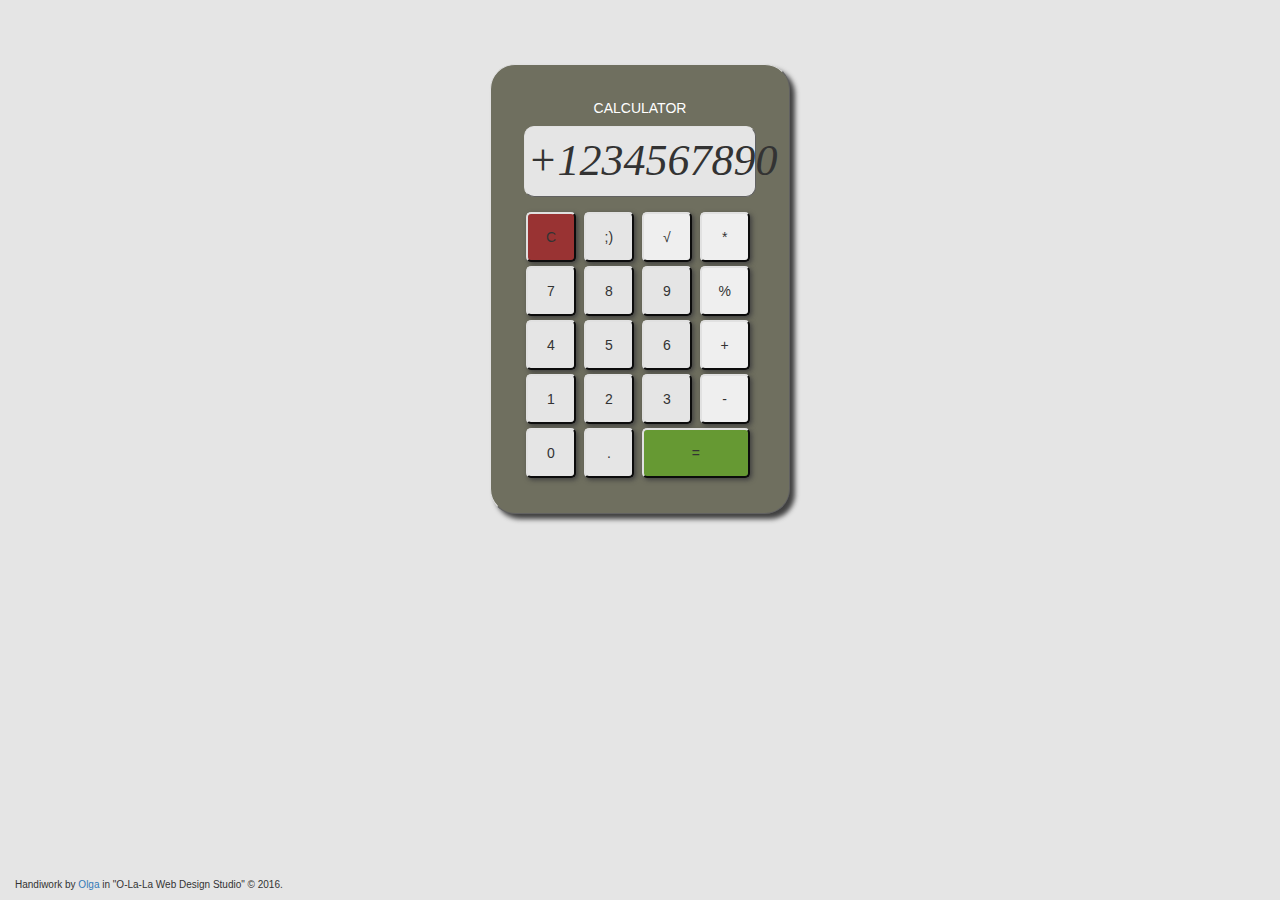
==== index.html @ 1a1bd8c2 "Create index.html" ====
<!DOCTYPE html>
<html>
<head>
<meta http-equiv="content-type" content="text/html; charset=UTF-8">
<meta charset="utf-8">
</head>

<script src="https://cdnjs.cloudflare.com/ajax/libs/jquery/2.2.2/jquery.min.js" type="text/javascript" ></script>
<script src="jquery/2.1.4/jquery.min.js" type="text/javascript" ></script>
<link rel="stylesheet" href="https://maxcdn.bootstrapcdn.com/bootstrap/3.3.1/css/bootstrap.min.css" />
<link rel="stylesheet" href="https://maxcdn.bootstrapcdn.com/font-awesome/4.5.0/css/font-awesome.min.css" />
<link rel="stylesheet" type="text/css" href="https://fonts.googleapis.com/css?family=Open Sans">
<link rel="stylesheet" type="text/css" href="https://fonts.googleapis.com/css?family=VT323">

<style id="chrome://firebug/default-stylesheet.css" type="text/css">
@font-face {
font-family: 'CalculatorFont';
src: url('https://raw.githubusercontent.com/green-slug/Pics/master/pocket_calcuatlor_tt.ttf');
}

#ContainerText {
padding: 5% 1% 5% 1%; 
height: 100vh;
background-color: #E5E5E5;
}

#CalculatorMain {
padding: 2% 1% 2% 1%; 
box-shadow: 5px 5px 5px #404040;
border-left-color: #e1e1e1;
border-top-color: #e1e1e1;
border-right-color: #616161;
border-bottom-color: #616161;  
border-radius: 25px;
border-style: solid;
border-width: 1px;
background-color: #6f6f5f;
width: 300px;
height: 450px;
}

#CalculatorHeader {
padding: 3% 1% 3% 1%; 
align: center;
color: #fff;
}

#CalculatorField {
padding: 1% 3% 1% 1%;
width: 85%;
background-color: #e5e5e5;
border-left-color: #e1e1e1;
border-top-color: #e1e1e1;
border-right-color: #616161;
border-bottom-color: #616161;  
border-radius: 10px;
border-style: solid;
border-width: 1px;
font-family: CalculatorFont;
font-size: 44px;
font-style: italic;
text-align: right;
}

#CalculatorButtons {
width: 85%;
padding: 5% 0% 0% 0%;
}

.button {
margin: 2px 2px 2px 2px;
box-shadow: 2px 2px 5px #404040;
border-radius: 5px;
border-left-color: #e1e1e1;
border-top-color: #e1e1e1;
border-right-color: #616161;
border-bottom-color: #616161;  
height: 50px;
width: 50px;
}

#btnEqual {
width: 108px;
background-color: #669933;
}

.btnNumber {
background-color: #e5e5e5;
}

.btnOperation {
}

.btnClear {
background-color: #993333;
}

#footer {
position:absolute;
bottom:0;
font-size: 10px;
line-height: 1;
width: 100%;
}

</style>

<body>

<div class="container-fluid" id="ContainerText">

<div class="container-fluid" id="CalculatorMain">
<div class="container-fluid" id="CalculatorHeader" align="center">CALCULATOR</div>
<div class="container-fluid" id="CalculatorField">+1234567890</div>

<div class="container-fluid" id="CalculatorButtons">

<button type="button" class="button btnClear" id="btnC">C</button>
<button type="button" class="button btnNumber" id="btnZ1">;)</button> 
<button type="button" class="button btnOperation" id="btnR">√</button>
<button type="button" class="button btnOperation" id="btnMultiple">*</button>

<button type="button" class="button btnNumber" id="btn7" onclick="captureNum('7')">7</button> 
<button type="button" class="button btnNumber" id="btn8" onclick="captureNum('8')">8</button> 
<button type="button" class="button btnNumber" id="btn8" onclick="captureNum('9')">9</button>
<button type="button" class="button btnOperation" id="btnDivide">%</button> 

<button type="button" class="button btnNumber" id="btn4" onclick="captureNum('4')">4</button> 
<button type="button" class="button btnNumber" id="btn5" onclick="captureNum('5')">5</button> 
<button type="button" class="button btnNumber" id="btn6" onclick="captureNum('6')">6</button>
<button type="button" class="button btnOperation" id="btnPlus">+</button> 

<button type="button" class="button btnNumber" id="btn1" onclick="captureNum('1')">1</button> 
<button type="button" class="button btnNumber" id="btn2" onclick="captureNum('2')">2</button>
<button type="button" class="button btnNumber" id="btn3" onclick="captureNum('3')">3</button>
<button type="button" class="button btnOperation" id="btnMinus">-</button> 

<button type="button" class="button btnNumber" id="btn0" onclick="captureNum('0')">0</button> 
<button type="button" class="button btnNumber" id="btnDp" onclick="captureNum('.')">.</button> 
<button type="button" class="button btnOperation" id="btnEqual">=</button> 


</div>

</div>
</div>

<script>
var buffer = 'z';

function captureNum (number){
console.log(number);
buffer=number||'z'||number;
console.log(buffer);
return buffer;
};

console.log(buffer);




</script>


<footer id="footer">
      <div class="container-fluid">
      <p>Handiwork by <a href="mailto:spamute@gmail.com">Olga</a> in "O-La-La Web Design Studio" © 2016.</p>
      </div>
</footer> 
    
</body>
</html>
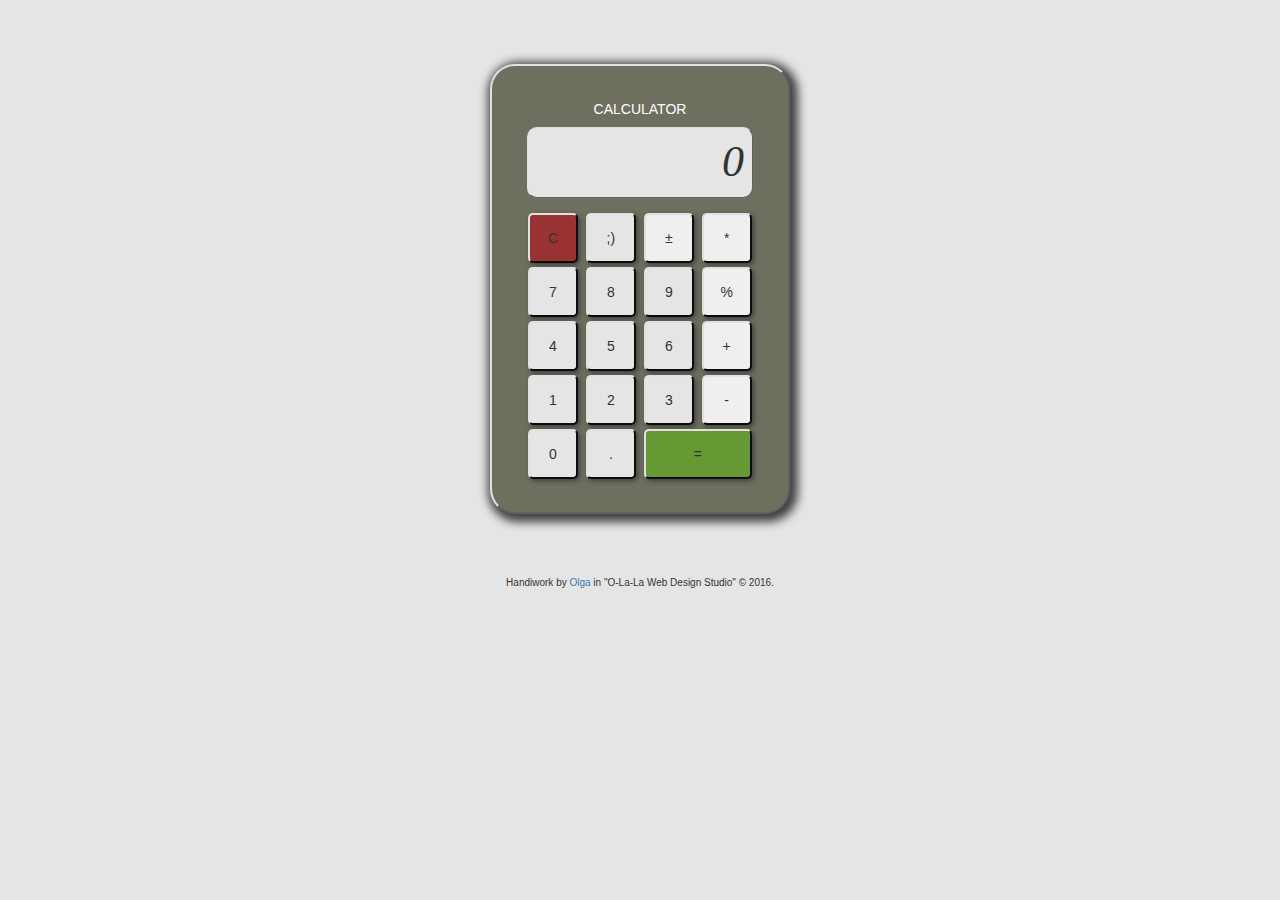
==== commit 232ee448: "Update index.html" ====
--- a/index.html
+++ b/index.html
@@ -18,22 +18,29 @@
 src: url('https://raw.githubusercontent.com/green-slug/Pics/master/pocket_calcuatlor_tt.ttf');
 }
 
-#ContainerText {
+body {
+background-color: #E5E5E5;
+}
+
+#ContainerMain {
 padding: 5% 1% 5% 1%; 
-height: 100vh;
-background-color: #E5E5E5;
+}
+
+#footer {
+font-size: 10px;
+line-height: 1;
 }
 
 #CalculatorMain {
 padding: 2% 1% 2% 1%; 
-box-shadow: 5px 5px 5px #404040;
+box-shadow: 3px 3px 10px 5px #404040;
 border-left-color: #e1e1e1;
 border-top-color: #e1e1e1;
 border-right-color: #616161;
 border-bottom-color: #616161;  
 border-radius: 25px;
 border-style: solid;
-border-width: 1px;
+border-width: 2px;
 background-color: #6f6f5f;
 width: 300px;
 height: 450px;
@@ -41,13 +48,13 @@
 
 #CalculatorHeader {
 padding: 3% 1% 3% 1%; 
-align: center;
+text-align: center;
 color: #fff;
 }
 
 #CalculatorField {
 padding: 1% 3% 1% 1%;
-width: 85%;
+width: 226px;
 background-color: #e5e5e5;
 border-left-color: #e1e1e1;
 border-top-color: #e1e1e1;
@@ -63,7 +70,7 @@
 }
 
 #CalculatorButtons {
-width: 85%;
+width: 228px;
 padding: 5% 0% 0% 0%;
 }
 
@@ -94,80 +101,146 @@
 .btnClear {
 background-color: #993333;
 }
-
-#footer {
-position:absolute;
-bottom:0;
-font-size: 10px;
-line-height: 1;
-width: 100%;
-}
-
 </style>
 
 <body>
 
-<div class="container-fluid" id="ContainerText">
+<div class="container-fluid" id="ContainerMain">
 
 <div class="container-fluid" id="CalculatorMain">
 <div class="container-fluid" id="CalculatorHeader" align="center">CALCULATOR</div>
-<div class="container-fluid" id="CalculatorField">+1234567890</div>
+<div class="container-fluid" id="CalculatorField">0</div>
 
 <div class="container-fluid" id="CalculatorButtons">
 
-<button type="button" class="button btnClear" id="btnC">C</button>
-<button type="button" class="button btnNumber" id="btnZ1">;)</button> 
-<button type="button" class="button btnOperation" id="btnR">√</button>
-<button type="button" class="button btnOperation" id="btnMultiple">*</button>
+<button type="button" class="button btnClear" id="btnC" onclick="clearField()">C</button>
+<button type="button" class="button btnNumber" id="btnZ1" onclick="helloWorld()">;)</button> 
+<button type="button" class="button btnOperation" id="btnNeg">±</button>
+<button type="button" class="button btnOperation" id="btnMultiple" onclick="multNumbers()">*</button>
 
 <button type="button" class="button btnNumber" id="btn7" onclick="captureNum('7')">7</button> 
 <button type="button" class="button btnNumber" id="btn8" onclick="captureNum('8')">8</button> 
 <button type="button" class="button btnNumber" id="btn8" onclick="captureNum('9')">9</button>
-<button type="button" class="button btnOperation" id="btnDivide">%</button> 
+<button type="button" class="button btnOperation" id="btnDivide" onclick="divNumbers()">%</button> 
 
 <button type="button" class="button btnNumber" id="btn4" onclick="captureNum('4')">4</button> 
 <button type="button" class="button btnNumber" id="btn5" onclick="captureNum('5')">5</button> 
 <button type="button" class="button btnNumber" id="btn6" onclick="captureNum('6')">6</button>
-<button type="button" class="button btnOperation" id="btnPlus">+</button> 
-
-<button type="button" class="button btnNumber" id="btn1" onclick="captureNum('1')">1</button> 
+<button type="button" class="button btnOperation" id="btnPlus" onclick="addNumbers()">+</button> 
+
+<button type="button" class="button btnNumber" id="btn1" onclick="captureNum('1')">1</button>
 <button type="button" class="button btnNumber" id="btn2" onclick="captureNum('2')">2</button>
 <button type="button" class="button btnNumber" id="btn3" onclick="captureNum('3')">3</button>
-<button type="button" class="button btnOperation" id="btnMinus">-</button> 
+<button type="button" class="button btnOperation" id="btnMinus" onclick="substrNumbers()">-</button> 
 
 <button type="button" class="button btnNumber" id="btn0" onclick="captureNum('0')">0</button> 
 <button type="button" class="button btnNumber" id="btnDp" onclick="captureNum('.')">.</button> 
-<button type="button" class="button btnOperation" id="btnEqual">=</button> 
-
-
-</div>
-
-</div>
+<button type="button" class="button btnOperation" id="btnEqual" onclick="calcNumbers()">=</button> 
+
+
+</div>
+</div>
+</div>
+
+<div class="container-fluid" id="footer" align="center">
+<p>Handiwork by <a href="mailto:spamute@gmail.com">Olga</a> in "O-La-La Web Design Studio" © 2016.</p>
 </div>
 
 <script>
-var buffer = 'z';
+var buffer='';
+var firstNum='';
+var secondNum='';
+var operation='';
+var result=0;
+
+function clearField(){
+buffer='';
+firstNum='';
+secondNum='';
+operation='';
+result=0;
+document.getElementById("CalculatorField").innerHTML='0';
+return;
+};
+
+function helloWorld(){
+clearField();
+document.getElementById("CalculatorField").innerHTML='Hello World!';
+return;
+};
 
 function captureNum (number){
-console.log(number);
-buffer=number||'z'||number;
-console.log(buffer);
+if (buffer.length<=10) {
+buffer=buffer+number;
+document.getElementById("CalculatorField").innerHTML=buffer;
+}
+
+if (operation=='') {firstNum=buffer;}
+else {secondNum=buffer;}
+
+console.log('buffer: '+buffer);
+console.log('firstNum: '+firstNum);
+console.log('secondNum: '+secondNum);
+console.log('operation: '+operation);
+
 return buffer;
 };
 
-console.log(buffer);
-
-
+function addNumbers(){
+operation='plus';
+buffer='';
+return;
+};
+
+function substrNumbers(){
+operation='minus';
+buffer='';
+return;
+};
+
+function multNumbers(){
+operation='multiple';
+buffer='';
+return;
+};
+
+function divNumbers(){
+operation='divide';
+buffer='';
+return;
+};
+
+function calcResult (){
+
+if (operation=='plus'){
+result=+firstNum+(+secondNum);
+}
+else if (operation=='minus'){
+result=+firstNum-(+secondNum);
+}
+else if (operation=='multiple'){
+result=+firstNum*(+secondNum);
+}
+else if (operation=='divide'){
+result=+firstNum/(+secondNum);
+}
+firstNum=result;
+operation='';
+buffer='';
+secondNum='';
+return;
+};
+
+function calcNumbers(){
+calcResult();
+operation='';
+document.getElementById("CalculatorField").innerHTML=result;
+return;
+};
 
 
 </script>
 
-
-<footer id="footer">
-      <div class="container-fluid">
-      <p>Handiwork by <a href="mailto:spamute@gmail.com">Olga</a> in "O-La-La Web Design Studio" © 2016.</p>
-      </div>
-</footer> 
     
 </body>
 </html>
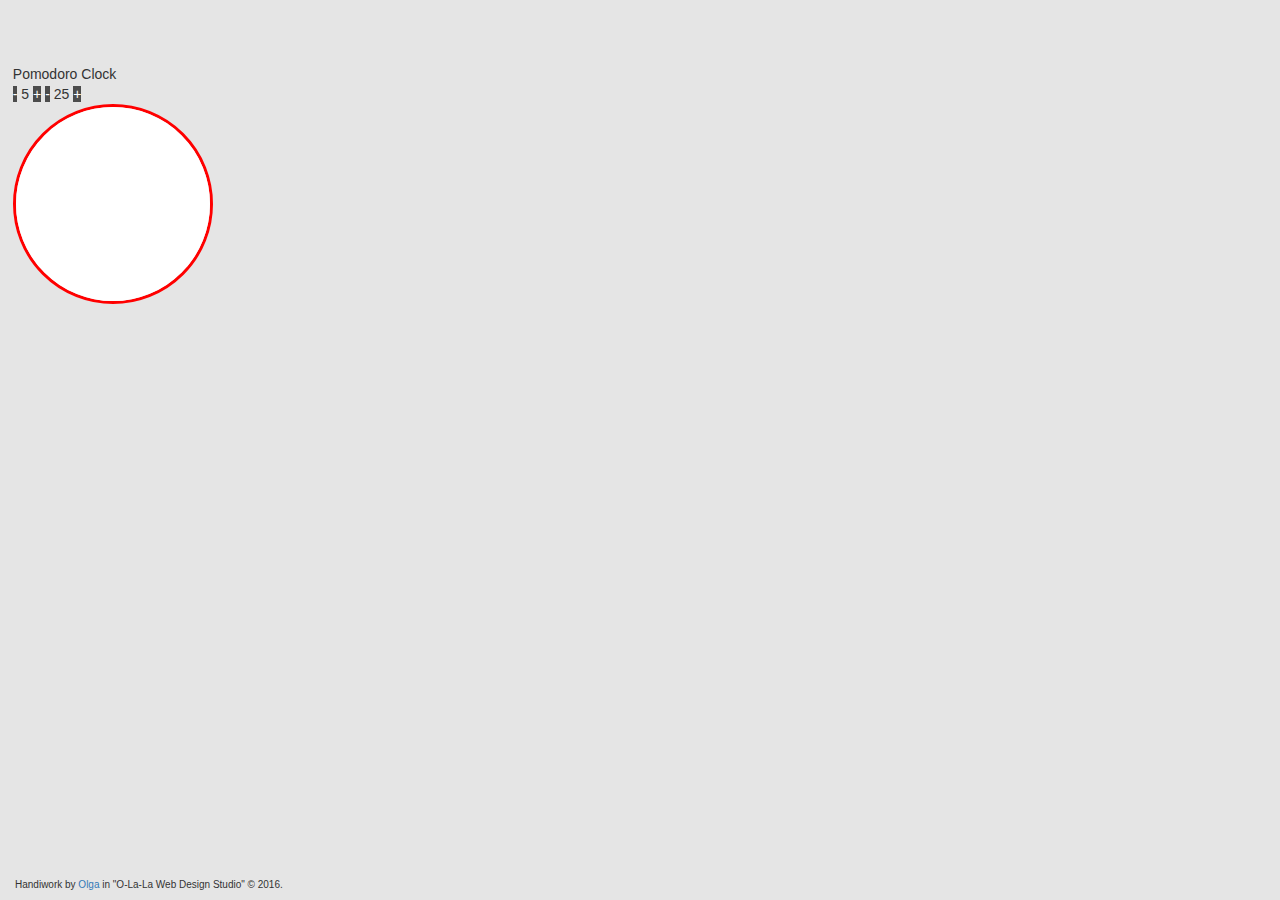
==== commit 0f77b8b0: "Create index.html" ====
--- a/index.html
+++ b/index.html
@@ -13,231 +13,144 @@
 <link rel="stylesheet" type="text/css" href="https://fonts.googleapis.com/css?family=VT323">
 
 <style id="chrome://firebug/default-stylesheet.css" type="text/css">
-@font-face {
-font-family: 'CalculatorFont';
-src: url('https://raw.githubusercontent.com/green-slug/Pics/master/pocket_calcuatlor_tt.ttf');
-}
 
 body {
 background-color: #E5E5E5;
 }
-
 #ContainerMain {
 padding: 5% 1% 5% 1%; 
 }
-
 #footer {
+position:absolute;
+bottom:0;
 font-size: 10px;
 line-height: 1;
+width: 100%;
 }
 
-#CalculatorMain {
-padding: 2% 1% 2% 1%; 
-box-shadow: 3px 3px 10px 5px #404040;
-border-left-color: #e1e1e1;
-border-top-color: #e1e1e1;
-border-right-color: #616161;
-border-bottom-color: #616161;  
-border-radius: 25px;
+#outerCircle {
+width: 200px;
+height: 200px;
+-webkit-border-radius: 100px;
+-moz-border-radius: 100px;
+border-radius: 100px;
+border-color: red;
 border-style: solid;
-border-width: 2px;
-background-color: #6f6f5f;
-width: 300px;
-height: 450px;
-}
+    }
 
-#CalculatorHeader {
-padding: 3% 1% 3% 1%; 
-text-align: center;
+#restTimeMinMinus, #restTimeMinPlus, #workTimeMinMinus, #workTimeMinPlus {
+background-color: #4c4c4c;
 color: #fff;
 }
 
-#CalculatorField {
-padding: 1% 3% 1% 1%;
-width: 226px;
-background-color: #e5e5e5;
-border-left-color: #e1e1e1;
-border-top-color: #e1e1e1;
-border-right-color: #616161;
-border-bottom-color: #616161;  
-border-radius: 10px;
-border-style: solid;
-border-width: 1px;
-font-family: CalculatorFont;
-font-size: 44px;
-font-style: italic;
-text-align: right;
+#circle {
+background-color: #fff;
+width: 194px;
+height: 194px;
+-webkit-border-radius: 97px;
+-moz-border-radius: 97px;
+border-radius: 97px;
+  position: absolute;
 }
 
-#CalculatorButtons {
-width: 228px;
-padding: 5% 0% 0% 0%;
-}
-
-.button {
-margin: 2px 2px 2px 2px;
-box-shadow: 2px 2px 5px #404040;
-border-radius: 5px;
-border-left-color: #e1e1e1;
-border-top-color: #e1e1e1;
-border-right-color: #616161;
-border-bottom-color: #616161;  
-height: 50px;
-width: 50px;
-}
-
-#btnEqual {
-width: 108px;
-background-color: #669933;
-}
-
-.btnNumber {
-background-color: #e5e5e5;
-}
-
-.btnOperation {
-}
-
-.btnClear {
-background-color: #993333;
-}
 </style>
 
 <body>
 
 <div class="container-fluid" id="ContainerMain">
 
-<div class="container-fluid" id="CalculatorMain">
-<div class="container-fluid" id="CalculatorHeader" align="center">CALCULATOR</div>
-<div class="container-fluid" id="CalculatorField">0</div>
+<div id="header">Pomodoro Clock</div>
 
-<div class="container-fluid" id="CalculatorButtons">
+<div id="buttons">
 
-<button type="button" class="button btnClear" id="btnC" onclick="clearField()">C</button>
-<button type="button" class="button btnNumber" id="btnZ1" onclick="helloWorld()">;)</button> 
-<button type="button" class="button btnOperation" id="btnNeg">±</button>
-<button type="button" class="button btnOperation" id="btnMultiple" onclick="multNumbers()">*</button>
+<span id="restTimeMin">
+<span id="restTimeMinMinus" onclick="restTimeMinus()" onmouseover="" style="cursor: pointer;">-</span>
+<span id="restTimeValue">5</span>
+<span id="restTimeMinPlus" onclick="restTimePlus()" onmouseover="" style="cursor: pointer;">+</span>
+</span>
 
-<button type="button" class="button btnNumber" id="btn7" onclick="captureNum('7')">7</button> 
-<button type="button" class="button btnNumber" id="btn8" onclick="captureNum('8')">8</button> 
-<button type="button" class="button btnNumber" id="btn8" onclick="captureNum('9')">9</button>
-<button type="button" class="button btnOperation" id="btnDivide" onclick="divNumbers()">%</button> 
+<span id="workTimeMin">
+<span id="workTimeMinMinus" onclick="workTimeMinus()" onmouseover="" style="cursor: pointer;">-</span>
+<span id="workTimeValue">25</span>
+<span id="workTimeMinPlus" onclick="workTimePlus()" onmouseover="" style="cursor: pointer;">+</span>
+</span>
+</div>
 
-<button type="button" class="button btnNumber" id="btn4" onclick="captureNum('4')">4</button> 
-<button type="button" class="button btnNumber" id="btn5" onclick="captureNum('5')">5</button> 
-<button type="button" class="button btnNumber" id="btn6" onclick="captureNum('6')">6</button>
-<button type="button" class="button btnOperation" id="btnPlus" onclick="addNumbers()">+</button> 
-
-<button type="button" class="button btnNumber" id="btn1" onclick="captureNum('1')">1</button>
-<button type="button" class="button btnNumber" id="btn2" onclick="captureNum('2')">2</button>
-<button type="button" class="button btnNumber" id="btn3" onclick="captureNum('3')">3</button>
-<button type="button" class="button btnOperation" id="btnMinus" onclick="substrNumbers()">-</button> 
-
-<button type="button" class="button btnNumber" id="btn0" onclick="captureNum('0')">0</button> 
-<button type="button" class="button btnNumber" id="btnDp" onclick="captureNum('.')">.</button> 
-<button type="button" class="button btnOperation" id="btnEqual" onclick="calcNumbers()">=</button> 
-
-
-</div>
+<div id="outerCircle">
+<div id="circle" onclick="move()"></div>
 </div>
 </div>
 
-<div class="container-fluid" id="footer" align="center">
-<p>Handiwork by <a href="mailto:spamute@gmail.com">Olga</a> in "O-La-La Web Design Studio" © 2016.</p>
-</div>
+<footer id="footer">
+      <div class="container-fluid">
+      <p>Handiwork by <a href="mailto:spamute@gmail.com">Olga</a> in "O-La-La Web Design Studio" © 2016.</p>
+      </div>
+</footer> 
 
 <script>
-var buffer='';
-var firstNum='';
-var secondNum='';
-var operation='';
-var result=0;
+var workTimeMin=25;
+var restTimeMin=5;
 
-function clearField(){
-buffer='';
-firstNum='';
-secondNum='';
-operation='';
-result=0;
-document.getElementById("CalculatorField").innerHTML='0';
-return;
-};
+var workTimeSec=-1;
+var restTimeSec=-1; 
 
-function helloWorld(){
-clearField();
-document.getElementById("CalculatorField").innerHTML='Hello World!';
-return;
-};
+var isPaused=true;
 
-function captureNum (number){
-if (buffer.length<=10) {
-buffer=buffer+number;
-document.getElementById("CalculatorField").innerHTML=buffer;
+function workTimeMinus() { 
+workTimeMin = document.getElementById("workTimeValue").innerHTML;
+if (+workTimeMin>1) {workTimeMin = +workTimeMin - 1;}
+document.getElementById("workTimeValue").innerHTML = workTimeMin;
 }
 
-if (operation=='') {firstNum=buffer;}
-else {secondNum=buffer;}
+function workTimePlus() {
+workTimeMin = document.getElementById("workTimeValue").innerHTML;
+if (+workTimeMin<60) {workTimeMin= +workTimeMin + 1;}
+document.getElementById("workTimeValue").innerHTML = workTimeMin;
+}
 
-console.log('buffer: '+buffer);
-console.log('firstNum: '+firstNum);
-console.log('secondNum: '+secondNum);
-console.log('operation: '+operation);
+function restTimeMinus() { 
+restTimeMin = document.getElementById("restTimeValue").innerHTML;
+if (+restTimeMin>1) {restTimeMin = +restTimeMin - 1;}
+document.getElementById("restTimeValue").innerHTML = restTimeMin;
+}
 
-return buffer;
-};
+function restTimePlus() {
+restTimeMin = document.getElementById("restTimeValue").innerHTML;
+if (+restTimeMin<60) {restTimeMin = +restTimeMin + 1;}
+document.getElementById("restTimeValue").innerHTML = restTimeMin;
+}
 
-function addNumbers(){
-operation='plus';
-buffer='';
-return;
-};
+function move() {
 
-function substrNumbers(){
-operation='minus';
-buffer='';
-return;
-};
+if (isPaused === true) {isPaused=false;} else {isPaused = true;}
 
-function multNumbers(){
-operation='multiple';
-buffer='';
-return;
-};
+if (isPaused == false) {
+workTimeSec=workTimeMin*60;
 
-function divNumbers(){
-operation='divide';
-buffer='';
-return;
-};
+setInterval(function showFigures(){
+ 
+ if (workTimeSec>=0) {
+ document.getElementById("circle").innerHTML=Math.floor(workTimeSec/60)+":"+("00"+workTimeSec%60).slice(-2);
+ 
+ if (workTimeSec==0) { restTimeSec=restTimeMin*60; document.getElementById("circle").style.background="green"; }
+ 
+ workTimeSec--;
+ }
+ 
+ if (restTimeSec>0) {
+ document.getElementById("circle").innerHTML=Math.floor(restTimeSec/60)+":"+("00"+restTimeSec%60).slice(-2);
+ 
+ restTimeSec--;
+ if (restTimeSec==0) { workTimeSec=workTimeMin*60; document.getElementById("circle").style.background="red";}
 
-function calcResult (){
 
-if (operation=='plus'){
-result=+firstNum+(+secondNum);
+
+
+ }
+ 
+ }, 1000);
 }
-else if (operation=='minus'){
-result=+firstNum-(+secondNum);
 }
-else if (operation=='multiple'){
-result=+firstNum*(+secondNum);
-}
-else if (operation=='divide'){
-result=+firstNum/(+secondNum);
-}
-firstNum=result;
-operation='';
-buffer='';
-secondNum='';
-return;
-};
-
-function calcNumbers(){
-calcResult();
-operation='';
-document.getElementById("CalculatorField").innerHTML=result;
-return;
-};
-
 
 </script>
 
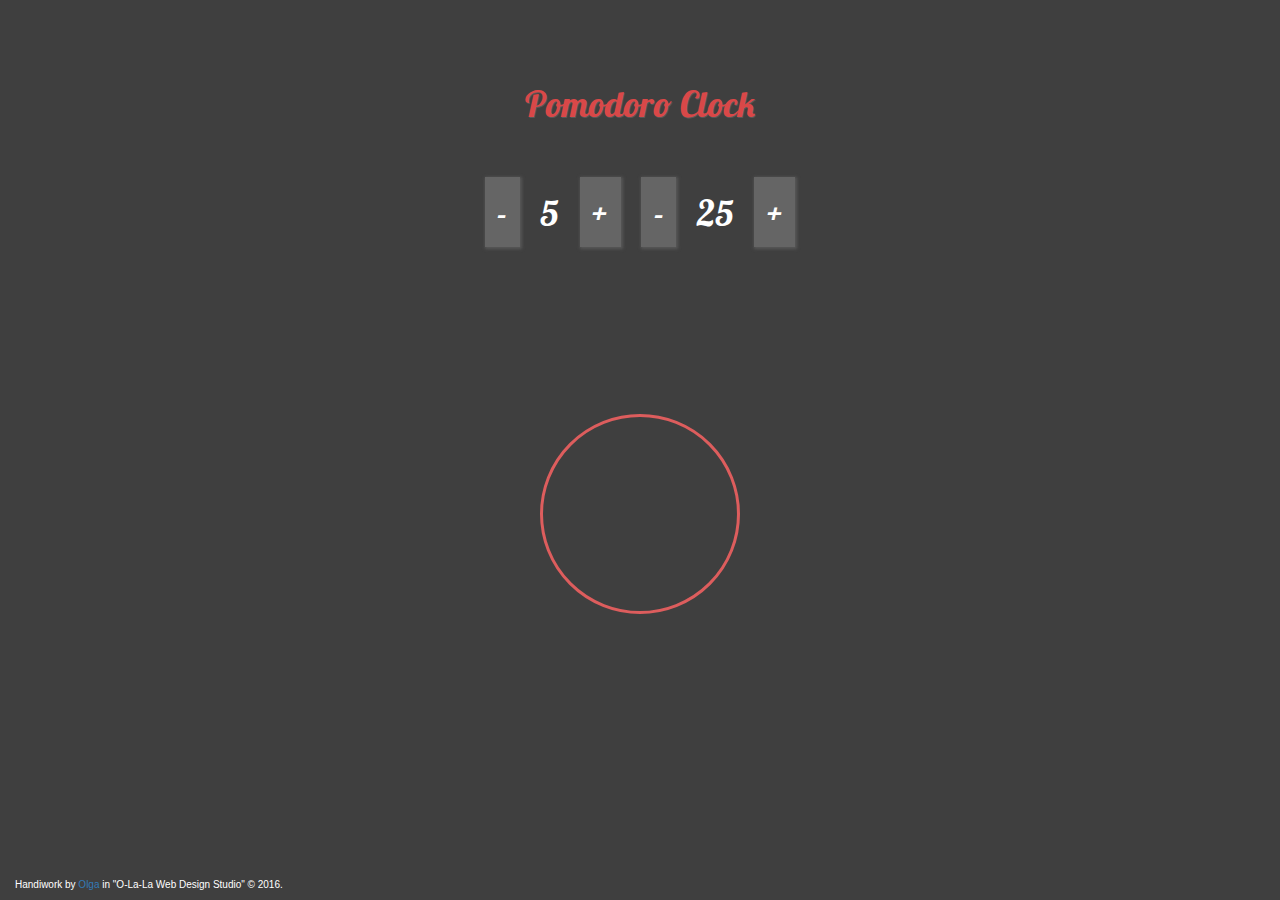
==== commit 78c2ed62: "Update index.html" ====
--- a/index.html
+++ b/index.html
@@ -10,17 +10,84 @@
 <link rel="stylesheet" href="https://maxcdn.bootstrapcdn.com/bootstrap/3.3.1/css/bootstrap.min.css" />
 <link rel="stylesheet" href="https://maxcdn.bootstrapcdn.com/font-awesome/4.5.0/css/font-awesome.min.css" />
 <link rel="stylesheet" type="text/css" href="https://fonts.googleapis.com/css?family=Open Sans">
-<link rel="stylesheet" type="text/css" href="https://fonts.googleapis.com/css?family=VT323">
+<link rel="stylesheet" type="text/css" href="https://fonts.googleapis.com/css?family=Lobster">
 
 <style id="chrome://firebug/default-stylesheet.css" type="text/css">
-
 body {
-background-color: #E5E5E5;
-}
+background-color: #3f3f3f;
+}
+
 #ContainerMain {
 padding: 5% 1% 5% 1%; 
 }
+
+#header {
+font-family: Lobster;
+font-size: 60px;
+text-shadow: 1px 1px #585858;
+text-align: center;
+color: #d94848;
+margin: 0% 0% 2% 0%;
+}
+
+#buttons {
+font-family: Lobster;
+font-size: 36px;
+text-align: center;
+color: #fff;
+margin: 5% 0% 0% 0%;
+}
+
+#restTimeMinMinus, #restTimeMinPlus, #workTimeMinMinus, #workTimeMinPlus {
+padding: 1% 1% 1% 1%;
+background-color: #656565;
+box-shadow: 1px 1px 3px 1px #585858;
+color: #fff;
+}
+
+#restTimeValue, #workTimeValue {
+padding: 1% 1% 1% 1%;
+}
+
+#restTimeMin {
+margin: 0% 1% 0% 0%;
+}
+
+#circle {
+margin: 5% 0% 0% 0%;
+position: fixed;
+top: 50%;
+left: 50%;
+-webkit-transform: translate(-50%, -50%);
+transform: translate(-50%, -50%);
+}
+
+#outerCircle {
+padding: 8% 0% 0% 0%;
+width: 200px;
+height: 200px;
+-webkit-border-radius: 100px;
+-moz-border-radius: 100px;
+border-radius: 100px;
+border-color: #dd5d5d;
+border-style: solid;
+}
+
+#innerCircle {
+width: 194px;
+height: 194px;
+-webkit-border-radius: 97px;
+-moz-border-radius: 97px;
+border-radius: 97px;
+position: absolute;
+font-family: Lobster;
+font-size: 36px;
+text-align: center;
+color: #fff;
+}
+
 #footer {
+color: #fff;
 position:absolute;
 bottom:0;
 font-size: 10px;
@@ -28,38 +95,13 @@
 width: 100%;
 }
 
-#outerCircle {
-width: 200px;
-height: 200px;
--webkit-border-radius: 100px;
--moz-border-radius: 100px;
-border-radius: 100px;
-border-color: red;
-border-style: solid;
-    }
-
-#restTimeMinMinus, #restTimeMinPlus, #workTimeMinMinus, #workTimeMinPlus {
-background-color: #4c4c4c;
-color: #fff;
-}
-
-#circle {
-background-color: #fff;
-width: 194px;
-height: 194px;
--webkit-border-radius: 97px;
--moz-border-radius: 97px;
-border-radius: 97px;
-  position: absolute;
-}
-
 </style>
 
 <body>
 
 <div class="container-fluid" id="ContainerMain">
 
-<div id="header">Pomodoro Clock</div>
+<div id="header"><h1>Pomodoro Clock</h1></div>
 
 <div id="buttons">
 
@@ -76,8 +118,10 @@
 </span>
 </div>
 
+<div id="circle">
 <div id="outerCircle">
-<div id="circle" onclick="move()"></div>
+<div id="innerCircle" onclick="move()"></div>
+</div>
 </div>
 </div>
 
@@ -96,7 +140,7 @@
 
 var isPaused=true;
 
-function workTimeMinus() { 
+function workTimeMinus() {
 workTimeMin = document.getElementById("workTimeValue").innerHTML;
 if (+workTimeMin>1) {workTimeMin = +workTimeMin - 1;}
 document.getElementById("workTimeValue").innerHTML = workTimeMin;
@@ -108,7 +152,7 @@
 document.getElementById("workTimeValue").innerHTML = workTimeMin;
 }
 
-function restTimeMinus() { 
+function restTimeMinus() {
 restTimeMin = document.getElementById("restTimeValue").innerHTML;
 if (+restTimeMin>1) {restTimeMin = +restTimeMin - 1;}
 document.getElementById("restTimeValue").innerHTML = restTimeMin;
@@ -130,18 +174,18 @@
 setInterval(function showFigures(){
  
  if (workTimeSec>=0) {
- document.getElementById("circle").innerHTML=Math.floor(workTimeSec/60)+":"+("00"+workTimeSec%60).slice(-2);
- 
- if (workTimeSec==0) { restTimeSec=restTimeMin*60; document.getElementById("circle").style.background="green"; }
+ document.getElementById("innerCircle").innerHTML=Math.floor(workTimeSec/60)+":"+("00"+workTimeSec%60).slice(-2);
+ 
+ if (workTimeSec==0) { restTimeSec=restTimeMin*60; document.getElementById("outerCircle").style.background="#2b822b"; }
  
  workTimeSec--;
  }
  
  if (restTimeSec>0) {
- document.getElementById("circle").innerHTML=Math.floor(restTimeSec/60)+":"+("00"+restTimeSec%60).slice(-2);
+ document.getElementById("innerCircle").innerHTML=Math.floor(restTimeSec/60)+":"+("00"+restTimeSec%60).slice(-2);
  
  restTimeSec--;
- if (restTimeSec==0) { workTimeSec=workTimeMin*60; document.getElementById("circle").style.background="red";}
+ if (restTimeSec==0) { workTimeSec=workTimeMin*60; document.getElementById("outerCircle").style.background="#d94848";}
 
 
 
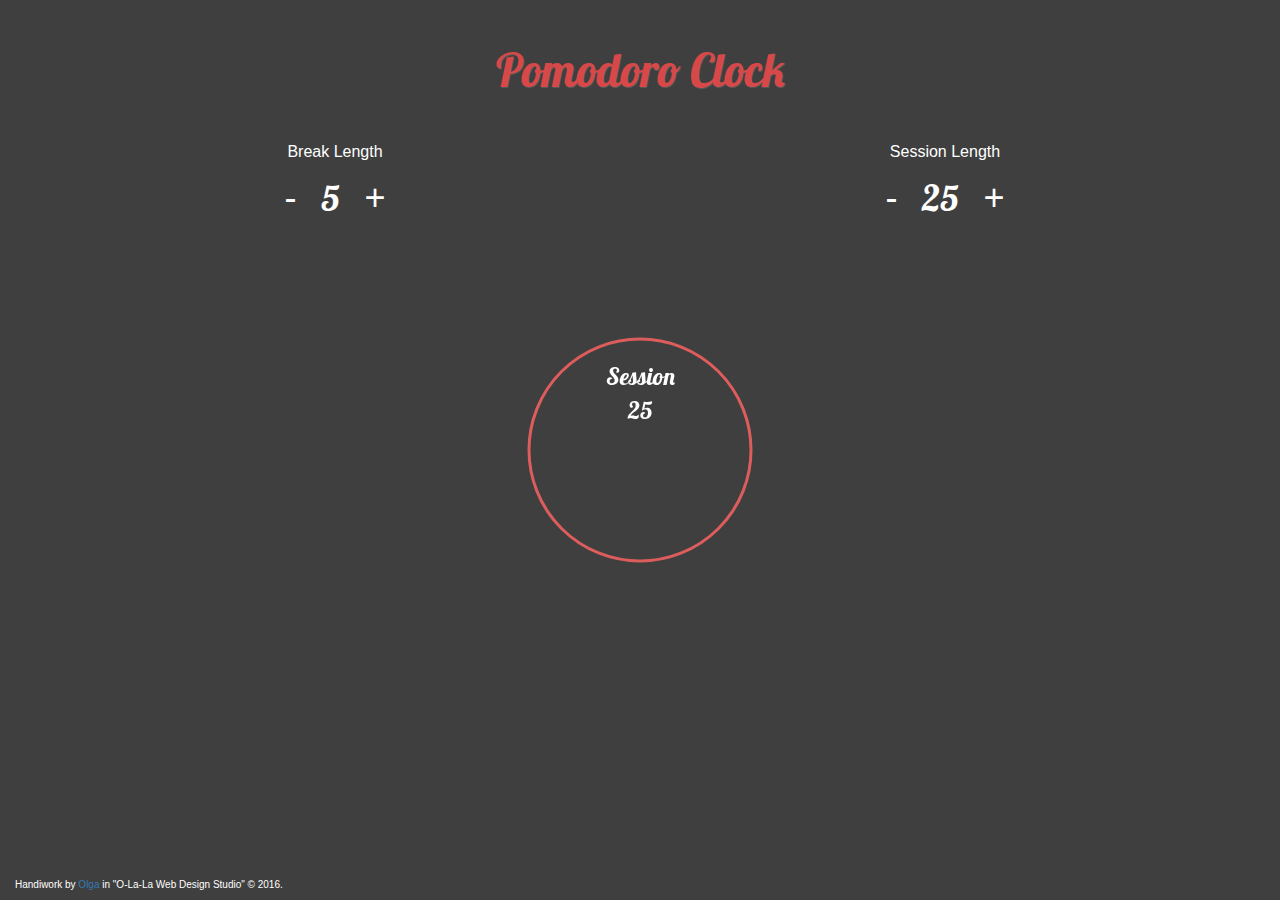
==== commit f5d0ee22: "Update index.html" ====
--- a/index.html
+++ b/index.html
@@ -13,48 +13,47 @@
 <link rel="stylesheet" type="text/css" href="https://fonts.googleapis.com/css?family=Lobster">
 
 <style id="chrome://firebug/default-stylesheet.css" type="text/css">
-body {
+#ContainerMain {
+height: 100vh;
 background-color: #3f3f3f;
 }
 
-#ContainerMain {
-padding: 5% 1% 5% 1%; 
-}
-
-#header {
+#clockHeader {
 font-family: Lobster;
-font-size: 60px;
+font-size: 46px;
 text-shadow: 1px 1px #585858;
 text-align: center;
 color: #d94848;
-margin: 0% 0% 2% 0%;
-}
-
-#buttons {
-font-family: Lobster;
-font-size: 36px;
-text-align: center;
-color: #fff;
-margin: 5% 0% 0% 0%;
+margin: 3% 0% 3% 0%;
 }
 
 #restTimeMinMinus, #restTimeMinPlus, #workTimeMinMinus, #workTimeMinPlus {
 padding: 1% 1% 1% 1%;
-background-color: #656565;
-box-shadow: 1px 1px 3px 1px #585858;
+background-color: #3f3f3f;
+border: solid;
+border-color: #3f3f3f;
 color: #fff;
 }
 
 #restTimeValue, #workTimeValue {
+font-family: Lobster;
 padding: 1% 1% 1% 1%;
 }
 
-#restTimeMin {
-margin: 0% 1% 0% 0%;
-}
-
-#circle {
-margin: 5% 0% 0% 0%;
+#buttonsLabels, #buttonsGroup {
+text-align: center;
+color: #fff;
+}
+
+#buttonsLabels {
+font-size: 16px;
+}
+
+#buttonsGroup {
+font-size: 36px;
+}
+
+#circleContainer {
 position: fixed;
 top: 50%;
 left: 50%;
@@ -64,24 +63,26 @@
 
 #outerCircle {
 padding: 8% 0% 0% 0%;
-width: 200px;
-height: 200px;
--webkit-border-radius: 100px;
--moz-border-radius: 100px;
-border-radius: 100px;
+width: 25vh;
+height: 25vh;
+-webkit-border-radius: 25vh;
+-moz-border-radius: 25vh;
+border-radius: 25vh;
 border-color: #dd5d5d;
 border-style: solid;
 }
 
 #innerCircle {
-width: 194px;
-height: 194px;
--webkit-border-radius: 97px;
--moz-border-radius: 97px;
-border-radius: 97px;
-position: absolute;
+width: 24vh;
+height: 24vh;
+-webkit-border-radius: 24vh;
+-moz-border-radius: 24vh;
+border-radius: 24vh;
+}
+
+#innerCircleText, #innerCircleValue {
 font-family: Lobster;
-font-size: 36px;
+font-size: 24px;
 text-align: center;
 color: #fff;
 }
@@ -94,33 +95,111 @@
 line-height: 1;
 width: 100%;
 }
-
 </style>
 
+      <script>
+var workTimeMin=25;
+var restTimeMin=5;
+
+var workTimeSec=-1;
+var restTimeSec=-1; 
+
+var isPaused=true;
+
+function workTimeMinus() {
+workTimeMin = document.getElementById("workTimeValue").innerHTML;
+if (+workTimeMin>1) {workTimeMin = +workTimeMin - 1;}
+document.getElementById("workTimeValue").innerHTML = workTimeMin;
+}
+
+function workTimePlus() {
+workTimeMin = document.getElementById("workTimeValue").innerHTML;
+if (+workTimeMin<60) {workTimeMin= +workTimeMin + 1;}
+document.getElementById("workTimeValue").innerHTML = workTimeMin;
+}
+
+function restTimeMinus() {
+restTimeMin = document.getElementById("restTimeValue").innerHTML;
+if (+restTimeMin>1) {restTimeMin = +restTimeMin - 1;}
+document.getElementById("restTimeValue").innerHTML = restTimeMin;
+}
+
+function restTimePlus() {
+restTimeMin = document.getElementById("restTimeValue").innerHTML;
+if (+restTimeMin<60) {restTimeMin = +restTimeMin + 1;}
+document.getElementById("restTimeValue").innerHTML = restTimeMin;
+}
+
+function showFigures(){
+ if (workTimeSec>=0) {
+document.getElementById("outerCircle").style.background="#d94848";
+document.getElementById("innerCircleValue").innerHTML=Math.floor(workTimeSec/60)+":"+("00"+workTimeSec%60).slice(-2);
+ 
+ if (workTimeSec==0) { 
+restTimeSec=restTimeMin*60;
+document.getElementById("outerCircle").style.background="#2b822b"; 
+document.getElementById("innerCircleText").innerHTML="Break";
+}
+ workTimeSec--;
+ }
+ 
+ if (restTimeSec>0) { document.getElementById("innerCircleValue").innerHTML=Math.floor(restTimeSec/60)+":"+("00"+restTimeSec%60).slice(-2);
+ restTimeSec--;
+ if (restTimeSec==0) { 
+   workTimeSec=workTimeMin*60
+   document.getElementById("outerCircle").style.background="#d94848";
+   document.getElementById("innerCircleText").innerHTML="Session"; }    }    }
+
+var delayTime=0;
+var delayTimeZ=0;
+
+function move() {
+
+if (isPaused === true) {isPaused=false; }
+  else { isPaused = true; clearInterval(delayTimeZ);} 
+  
+if (isPaused === false) {
+workTimeSec=workTimeMin*60;
+delayTime = setInterval(showFigures, 1000);
+delayTimeZ = delayTime;
+}   }
+</script>
+
 <body>
+<link rel="stylesheet" href="//maxcdn.bootstrapcdn.com/bootstrap/3.3.1/css/bootstrap.min.css" />
+<link rel="stylesheet" type="text/css" href="https://fonts.googleapis.com/css?family=Open Sans">
+<link rel="stylesheet" type="text/css" href="https://fonts.googleapis.com/css?family=Lobster">
 
 <div class="container-fluid" id="ContainerMain">
 
-<div id="header"><h1>Pomodoro Clock</h1></div>
-
-<div id="buttons">
-
-<span id="restTimeMin">
-<span id="restTimeMinMinus" onclick="restTimeMinus()" onmouseover="" style="cursor: pointer;">-</span>
+<div id="clockHeader" class="container-fluid">Pomodoro Clock</div>
+
+<div class="container-fluid" id="buttonsContainer">
+
+<div class="container-fluid row" id="buttonsLabels">
+<div class="container-fluid col-sm-6 col-xs-6" id="restTimeText">Break Length</div>
+<div class="container-fluid col-sm-6 col-xs-6" id="workTimeText">Session Length</div>
+</div>
+
+<div class="container-fluid row" id="buttonsGroup">
+<div class="container-fluid col-sm-6 col-xs-6" id="restTimeButtons">
+<span><button type="button" id="restTimeMinMinus" onclick="restTimeMinus()" onmouseover="" style="cursor: pointer;">-</button></span>
 <span id="restTimeValue">5</span>
-<span id="restTimeMinPlus" onclick="restTimePlus()" onmouseover="" style="cursor: pointer;">+</span>
-</span>
-
-<span id="workTimeMin">
-<span id="workTimeMinMinus" onclick="workTimeMinus()" onmouseover="" style="cursor: pointer;">-</span>
+<span><button type="button" id="restTimeMinPlus" onclick="restTimePlus()" onmouseover="" style="cursor: pointer;">+</button></span> 
+</div>
+<div class="container-fluid col-sm-6 col-xs-6" id="workTimeButtons">
+ <span><button type="button" id="workTimeMinMinus" onclick="workTimeMinus()" onmouseover="" style="cursor: pointer;">-</button></span>
 <span id="workTimeValue">25</span>
-<span id="workTimeMinPlus" onclick="workTimePlus()" onmouseover="" style="cursor: pointer;">+</span>
-</span>
-</div>
-
-<div id="circle">
+<span><button type="button" id="workTimeMinPlus" onclick="workTimePlus()" onmouseover="" style="cursor: pointer;">+</button></span> 
+</div>
+</div>
+  
+</div>
+
+<div class="container-fluid" id="circleContainer" onclick="delayTime = move()">
 <div id="outerCircle">
-<div id="innerCircle" onclick="move()"></div>
+<div id="innerCircleText">Session</div>
+<div id="innerCircleValue">25</div>
 </div>
 </div>
 </div>
@@ -129,75 +208,7 @@
       <div class="container-fluid">
       <p>Handiwork by <a href="mailto:spamute@gmail.com">Olga</a> in "O-La-La Web Design Studio" © 2016.</p>
       </div>
-</footer> 
-
-<script>
-var workTimeMin=25;
-var restTimeMin=5;
-
-var workTimeSec=-1;
-var restTimeSec=-1; 
-
-var isPaused=true;
-
-function workTimeMinus() {
-workTimeMin = document.getElementById("workTimeValue").innerHTML;
-if (+workTimeMin>1) {workTimeMin = +workTimeMin - 1;}
-document.getElementById("workTimeValue").innerHTML = workTimeMin;
-}
-
-function workTimePlus() {
-workTimeMin = document.getElementById("workTimeValue").innerHTML;
-if (+workTimeMin<60) {workTimeMin= +workTimeMin + 1;}
-document.getElementById("workTimeValue").innerHTML = workTimeMin;
-}
-
-function restTimeMinus() {
-restTimeMin = document.getElementById("restTimeValue").innerHTML;
-if (+restTimeMin>1) {restTimeMin = +restTimeMin - 1;}
-document.getElementById("restTimeValue").innerHTML = restTimeMin;
-}
-
-function restTimePlus() {
-restTimeMin = document.getElementById("restTimeValue").innerHTML;
-if (+restTimeMin<60) {restTimeMin = +restTimeMin + 1;}
-document.getElementById("restTimeValue").innerHTML = restTimeMin;
-}
-
-function move() {
-
-if (isPaused === true) {isPaused=false;} else {isPaused = true;}
-
-if (isPaused == false) {
-workTimeSec=workTimeMin*60;
-
-setInterval(function showFigures(){
- 
- if (workTimeSec>=0) {
- document.getElementById("innerCircle").innerHTML=Math.floor(workTimeSec/60)+":"+("00"+workTimeSec%60).slice(-2);
- 
- if (workTimeSec==0) { restTimeSec=restTimeMin*60; document.getElementById("outerCircle").style.background="#2b822b"; }
- 
- workTimeSec--;
- }
- 
- if (restTimeSec>0) {
- document.getElementById("innerCircle").innerHTML=Math.floor(restTimeSec/60)+":"+("00"+restTimeSec%60).slice(-2);
- 
- restTimeSec--;
- if (restTimeSec==0) { workTimeSec=workTimeMin*60; document.getElementById("outerCircle").style.background="#d94848";}
-
-
-
-
- }
- 
- }, 1000);
-}
-}
-
-</script>
-
-    
+</footer>
 </body>
+
 </html>
